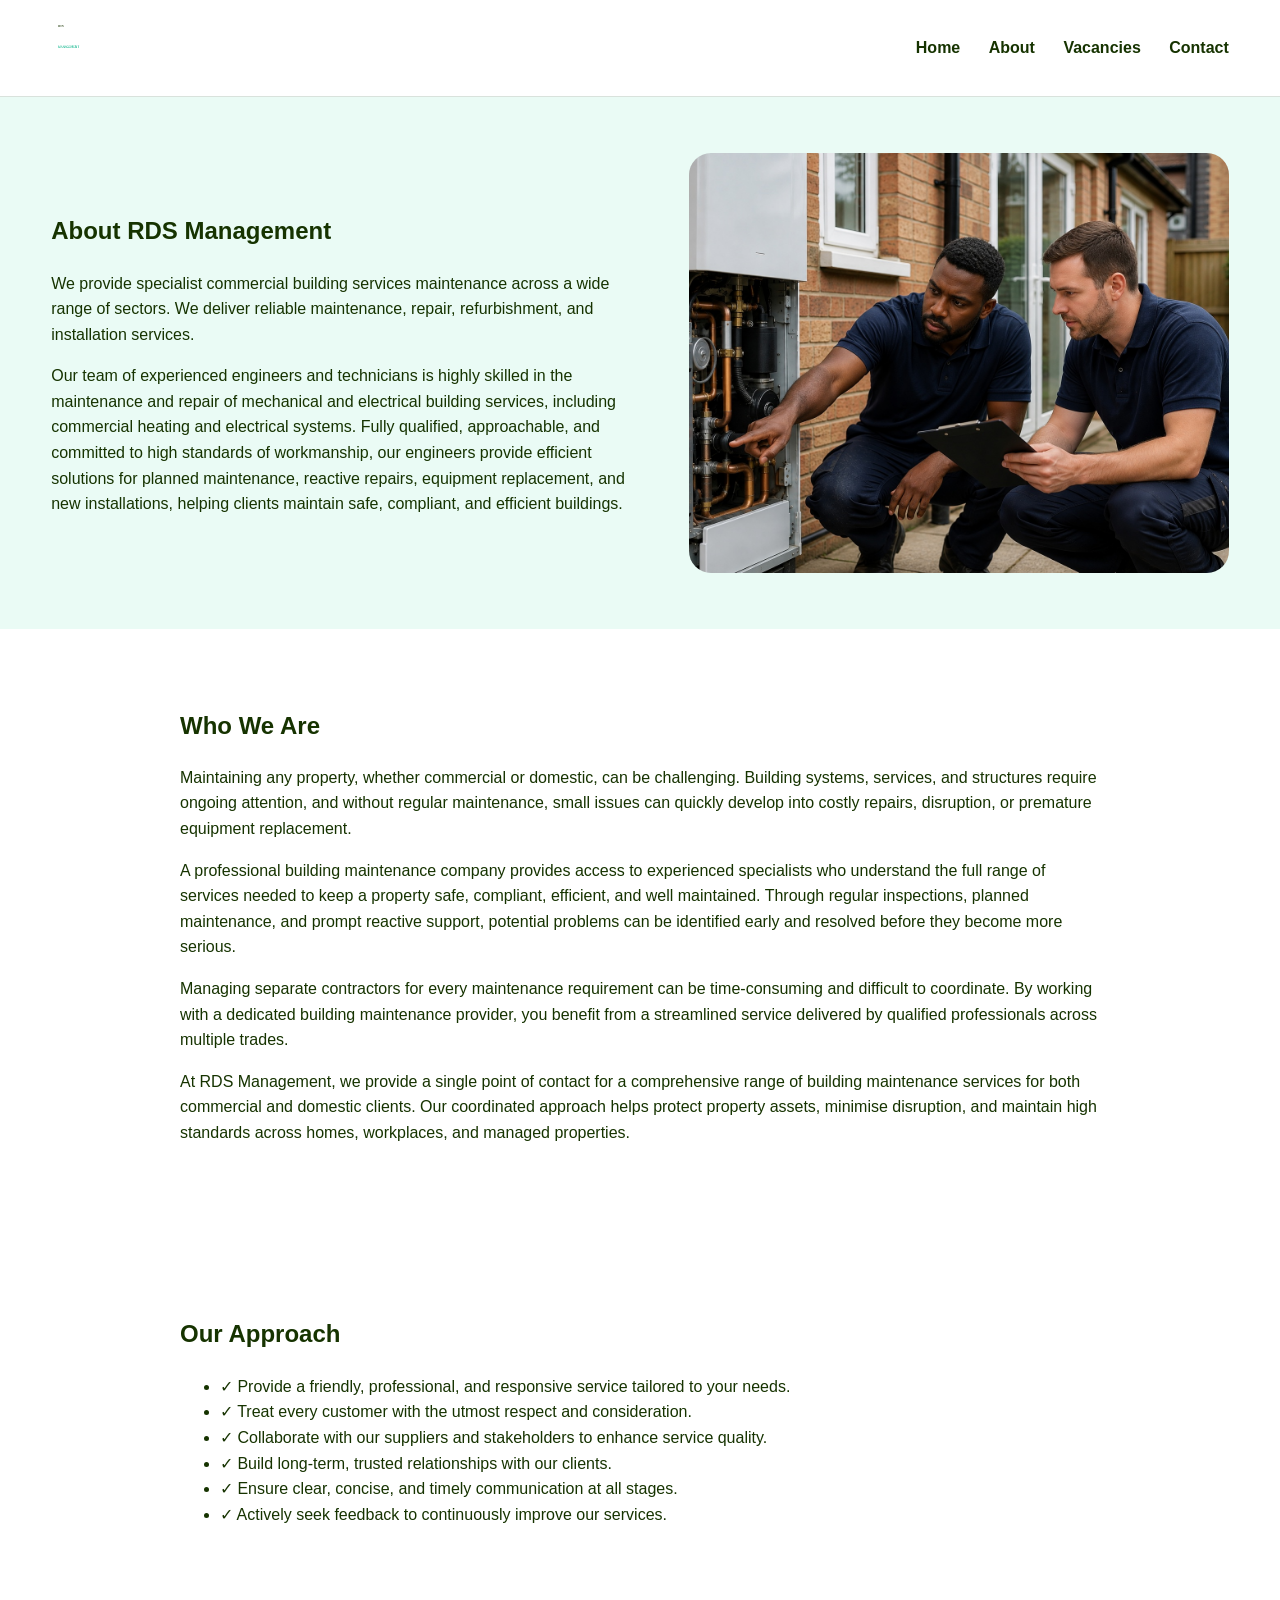
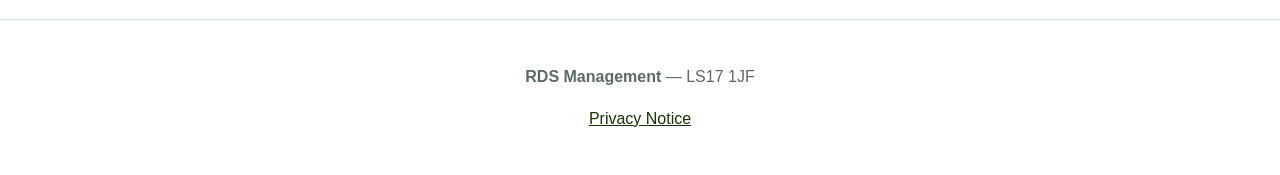
==== about.html @ 3269027c "Update about.html" ====
<!doctype html><html lang="en"><head><meta charset="utf-8"><meta name="viewport" content="width=device-width,initial-scale=1"><title>About - RDS Management</title><link rel="stylesheet" href="css/style.css"></head><body>

<header><div class="container nav">
<a href="index.html"><img src="images/logo.png" alt="RDS Management"></a>
<nav>
<a href="index.html">Home</a>
<a href="about.html">About</a>
<a href="vacancies.html">Vacancies</a>
<a href="contact.html">Contact</a>
</nav></div></header>

<section class="page-hero"><div class="container hero-grid"><div><h1>About RDS Management</h1><p>We provide specialist commercial building services maintenance across a wide range of sectors. We deliver reliable maintenance, repair, refurbishment, and installation services.<p>

<p>Our team of experienced engineers and technicians is highly skilled in the maintenance and repair of mechanical and electrical building services, including commercial heating and electrical systems. Fully qualified, approachable, and committed to high standards of workmanship, our engineers provide efficient solutions for planned maintenance, reactive repairs, equipment replacement, and new installations, helping clients maintain safe, compliant, and efficient buildings.
</p></div><div><img src="images/about-office.jpg" alt="Office meeting room"></div></div></section>

<section><div class="container text-section">
<h2>Who We Are</h2>
<p>Maintaining any property, whether commercial or domestic, can be challenging. Building systems, services, and structures require ongoing attention, and without regular maintenance, small issues can quickly develop into costly repairs, disruption, or premature equipment replacement.

<p>A professional building maintenance company provides access to experienced specialists who understand the full range of services needed to keep a property safe, compliant, efficient, and well maintained. Through regular inspections, planned maintenance, and prompt reactive support, potential problems can be identified early and resolved before they become more serious.</p>

<p>Managing separate contractors for every maintenance requirement can be time-consuming and difficult to coordinate. By working with a dedicated building maintenance provider, you benefit from a streamlined service delivered by qualified professionals across multiple trades.</p>

<p>At RDS Management, we provide a single point of contact for a comprehensive range of building maintenance services for both commercial and domestic clients. Our coordinated approach helps protect property assets, minimise disruption, and maintain high standards across homes, workplaces, and managed properties.</p>
</div></section>

<section><div class="container text-section">
<h2>Our Approach</h2>

<ul><li>✓ Provide a friendly, professional, and responsive service tailored to your needs.</li>
<li>✓ Treat every customer with the utmost respect and consideration.</li>
<li>✓ Collaborate with our suppliers and stakeholders to enhance service quality.</li>
<li>✓ Build long-term, trusted relationships with our clients.</li>
<li>✓ Ensure clear, concise, and timely communication at all stages.</li>
<li>✓ Actively seek feedback to continuously improve our services.</li></ul></p>
</div></section>
<footer><div class="container">
<p><strong>RDS Management</strong> — LS17 1JF</p>
<p><a href="privacy.html">Privacy Notice</a></p>
</div></footer>
</body></html>
---- css/style.css ----
:root{
  --bg:#ffffff;
  --text:#163300;
  --muted:#5B6B61;
  --accent:#00B386;
  --soft:#EAFBF5;
  --border:#D9E2DC;
}
*{box-sizing:border-box}
body{margin:0;font-family:Arial,sans-serif;color:var(--text);background:#fff;line-height:1.6}
.container{width:min(1180px,92%);margin:auto}
header{border-bottom:1px solid var(--border);background:#fff;position:sticky;top:0;z-index:20}
.nav{display:flex;justify-content:space-between;align-items:center;padding:16px 0}
.nav img{height:56px}
nav a{margin-left:24px;color:var(--text);text-decoration:none;font-weight:600}
.hero{padding:72px 0;background:var(--soft)}
.hero-grid{display:grid;grid-template-columns:1.05fr .95fr;gap:42px;align-items:center}
.hero h1{font-size:3rem;margin:0 0 16px}
.hero p{font-size:1.08rem;color:var(--muted)}
.btn{display:inline-block;background:var(--accent);color:#fff;padding:14px 24px;border-radius:999px;text-decoration:none;font-weight:700}
.hero img,.page-hero img,.service-card img,.sector-bg{
  width:100%;
  display:block;
  object-fit:cover;
  border-radius:22px;
}
.hero img,.page-hero img{height:420px}
section{padding:58px 0}
.section-title{text-align:center;margin-bottom:34px}
.section-title h2{margin:0;font-size:2.1rem}
.section-title p{color:var(--muted);margin-top:8px}

.services-showcase{
  display:grid;
  grid-template-columns:1fr 1fr;
  gap:28px;
  align-items:start;
}
.services-list{
  display:grid;
  grid-template-columns:1fr 1fr;
  gap:18px;
}
.service-card{
  border:1px solid var(--border);
  border-radius:24px;
  overflow:hidden;
  background:#fff;
}
.service-card img{
  height:210px;
}
.service-card .body{
  padding:18px;
}
.service-card h3{
  margin:0 0 8px;
  font-size:1.08rem;
}
.service-card p{
  margin:0;
  color:var(--muted);
  font-size:.95rem;
}
.services-feature img{
  height:100%;
  min-height:560px;
}

.sectors-banner{
  position:relative;
  border-radius:28px;
  overflow:hidden;
  background:linear-gradient(rgba(0,108,148,.88),rgba(0,108,148,.88)), url('images/about-office.jpg') center/cover no-repeat;
  color:#fff;
  padding:54px 42px;
}
.sectors-banner h2{
  text-align:center;
  color:#fff;
  margin-top:0;
  margin-bottom:28px;
  font-size:2.1rem;
}
.sectors-lists{
  display:grid;
  grid-template-columns:1fr 1fr;
  gap:48px;
}
.sectors-lists h3{
  margin-top:0;
  color:#fff;
  font-size:1.5rem;
  text-align:center;
}
.sectors-lists ul{
  list-style:none;
  padding:0;
  margin:0;
}
.sectors-lists li{
  padding:7px 0;
  text-align:center;
  font-weight:600;
  border-bottom:1px solid rgba(255,255,255,.18);
}

.page-hero{padding:56px 0;background:var(--soft)}
.text-section{
  max-width:920px;
  margin:0 auto 34px;
}
.map-wrap{border-radius:24px;overflow:hidden;border:1px solid var(--border);margin-top:24px}
footer{border-top:1px solid var(--border);padding:28px 0;text-align:center;color:var(--muted)}
footer a{color:var(--text)}

@media(max-width:980px){
  .hero-grid,.services-showcase,.sectors-lists{
    grid-template-columns:1fr;
  }
  .services-list{
    grid-template-columns:1fr;
  }
  .services-feature img{
    min-height:320px;
  }
  .hero h1{
    font-size:2.3rem;
  }
}


/* ===== FINAL INDEX LAYOUT FIX ===== */
.services-showcase{
  display:flex !important;
  align-items:flex-start !important;
  gap:32px !important;
}

.services-list{
  flex:1 1 58% !important;
  display:grid !important;
  grid-template-columns:1fr 1fr !important;
  gap:20px !important;
}

.services-feature{
  flex:1 1 42% !important;
}

.services-feature img{
  width:100% !important;
  height:100% !important;
  min-height:640px !important;
  object-fit:cover !important;
  border-radius:24px !important;
}

.service-card{
  display:block !important;
  background:#fff !important;
  border:1px solid var(--border) !important;
  border-radius:22px !important;
  overflow:hidden !important;
}

.service-card img{
  width:100% !important;
  height:190px !important;
  object-fit:contain !important;
  display:block !important;
  background:#fff !important;
  padding:12px !important;
}

.service-card .body{
  display:block !important;
  padding:18px !important;
}

.service-card h3{
  display:block !important;
  margin:0 0 8px !important;
  color:var(--text) !important;
  font-size:1.05rem !important;
}

.service-card p{
  display:block !important;
  margin:0 !important;
  color:var(--muted) !important;
  font-size:.95rem !important;
  line-height:1.5 !important;
}

@media(max-width:980px){
  .services-showcase{
    flex-direction:column !important;
  }
  .services-list{
    grid-template-columns:1fr !important;
    width:100% !important;
  }
  .services-feature{
    width:100% !important;
  }
  .services-feature img{
    min-height:320px !important;
  }
}
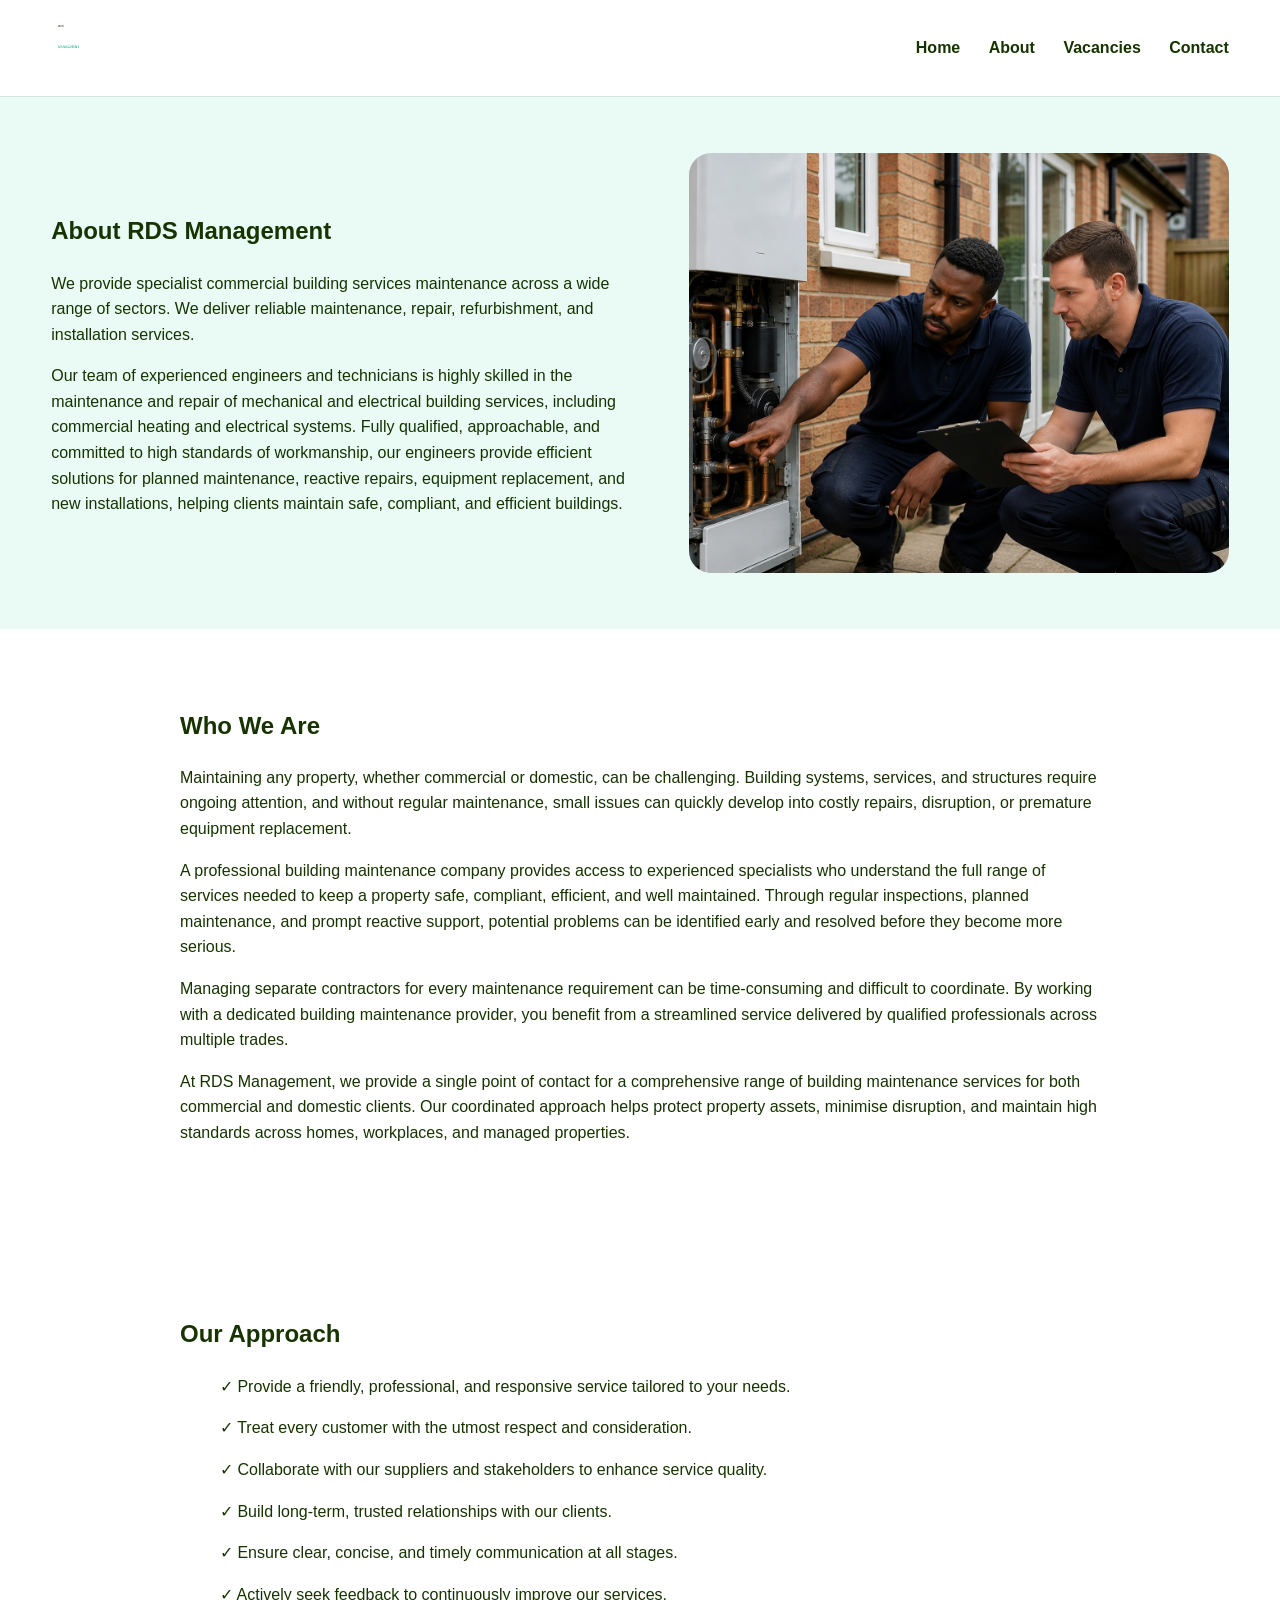
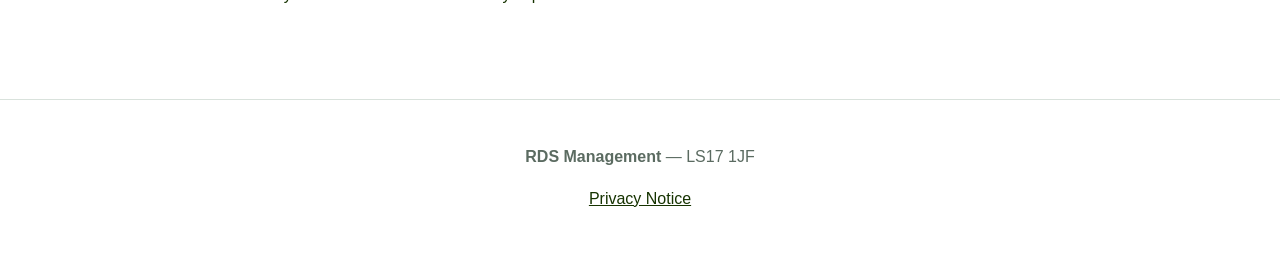
==== commit 887180ac: "Update about.html" ====
--- a/about.html
+++ b/about.html
@@ -28,12 +28,12 @@
 <section><div class="container text-section">
 <h2>Our Approach</h2>
 
-<ul><li>✓ Provide a friendly, professional, and responsive service tailored to your needs.</li>
-<li>✓ Treat every customer with the utmost respect and consideration.</li>
-<li>✓ Collaborate with our suppliers and stakeholders to enhance service quality.</li>
-<li>✓ Build long-term, trusted relationships with our clients.</li>
-<li>✓ Ensure clear, concise, and timely communication at all stages.</li>
-<li>✓ Actively seek feedback to continuously improve our services.</li></ul></p>
+<ul><p>✓ Provide a friendly, professional, and responsive service tailored to your needs.</p>
+<p>✓ Treat every customer with the utmost respect and consideration.</p>
+<p>✓ Collaborate with our suppliers and stakeholders to enhance service quality.</p>
+<p>✓ Build long-term, trusted relationships with our clients.</p>
+<p>✓ Ensure clear, concise, and timely communication at all stages.</p>
+<p>✓ Actively seek feedback to continuously improve our services.</p></ul></p>
 </div></section>
 <footer><div class="container">
 <p><strong>RDS Management</strong> — LS17 1JF</p>
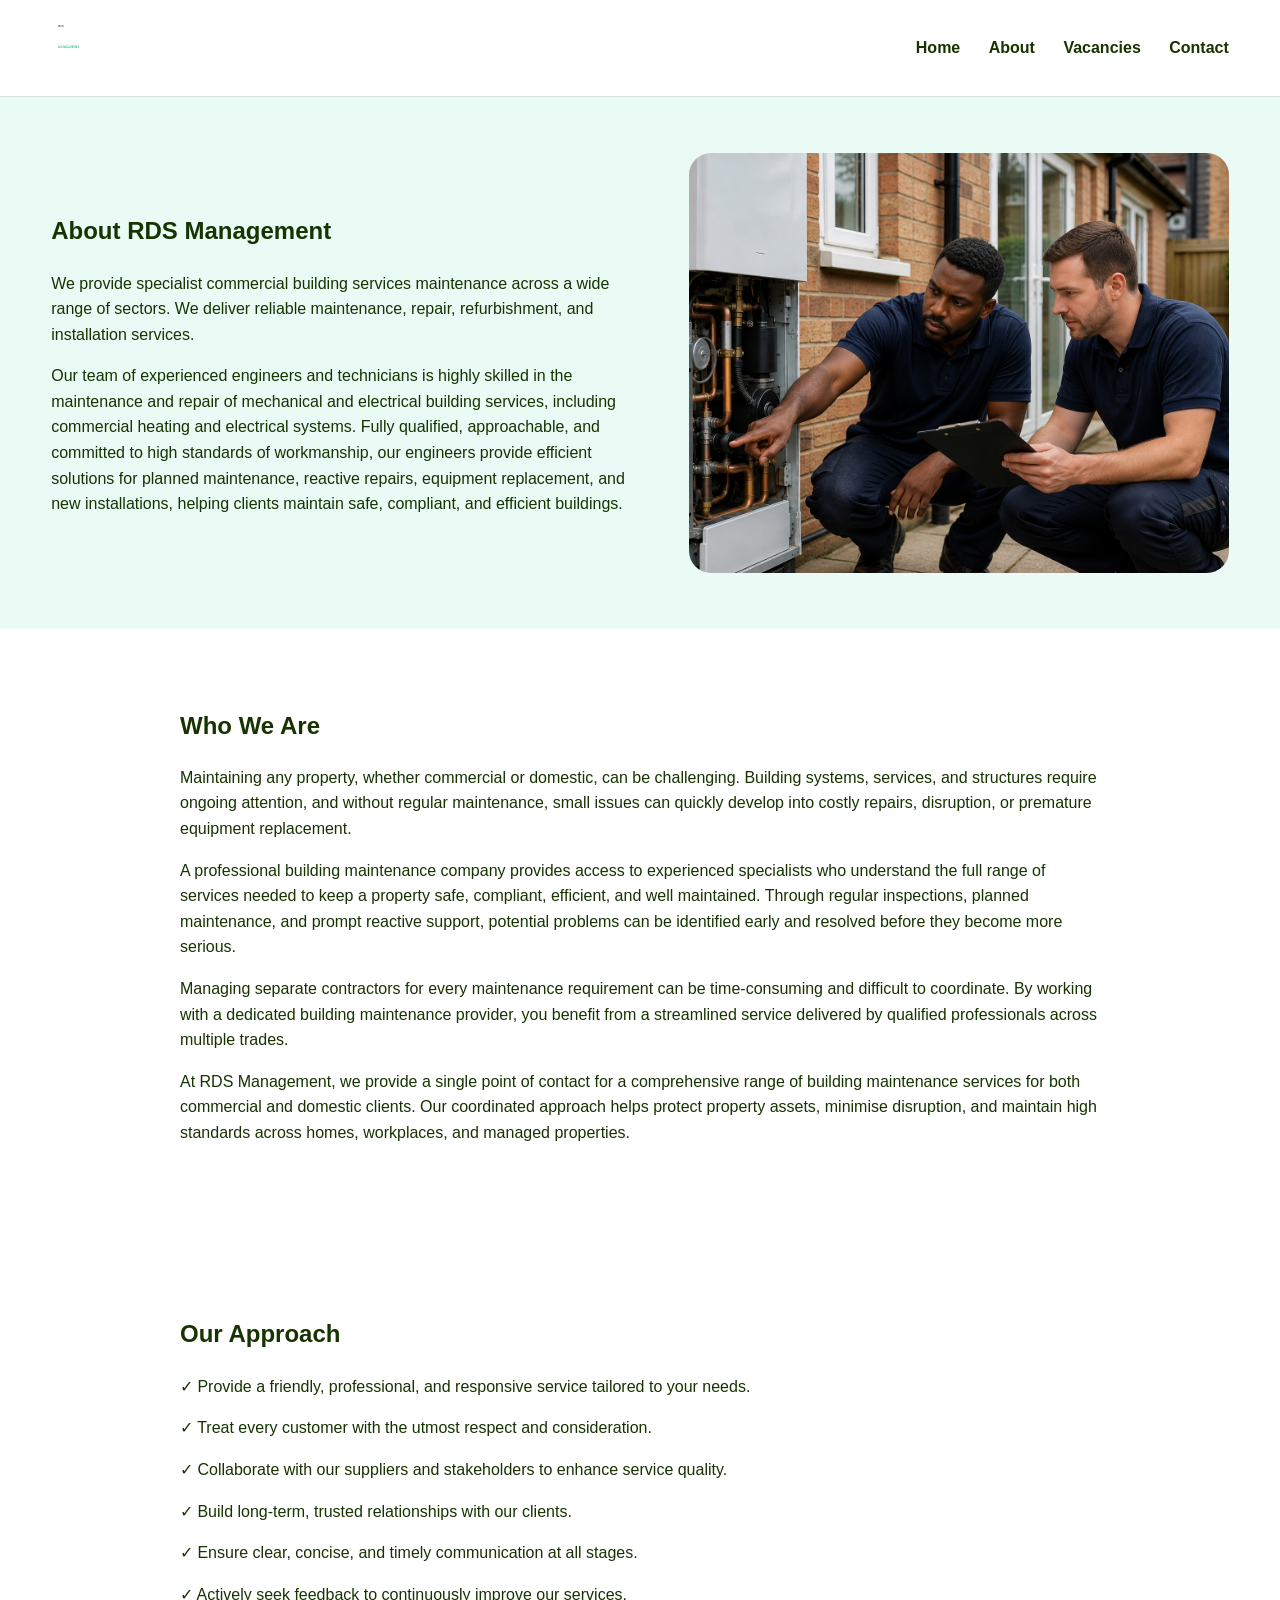
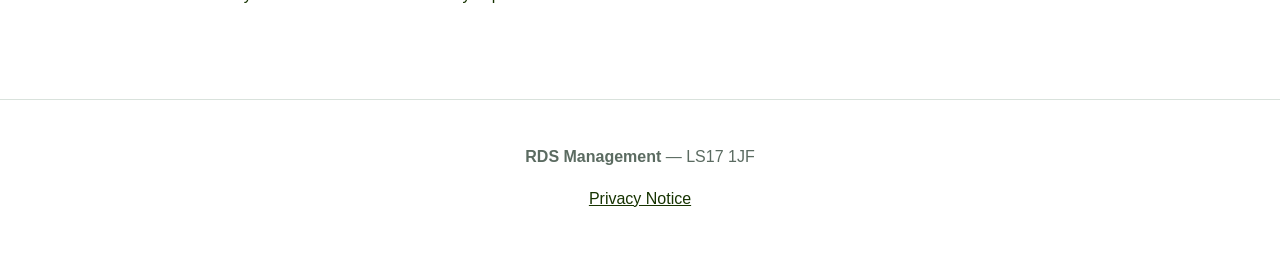
==== commit 987eb822: "Update about.html" ====
--- a/about.html
+++ b/about.html
@@ -28,12 +28,12 @@
 <section><div class="container text-section">
 <h2>Our Approach</h2>
 
-<ul><p>✓ Provide a friendly, professional, and responsive service tailored to your needs.</p>
+<p>✓ Provide a friendly, professional, and responsive service tailored to your needs.</p>
 <p>✓ Treat every customer with the utmost respect and consideration.</p>
 <p>✓ Collaborate with our suppliers and stakeholders to enhance service quality.</p>
 <p>✓ Build long-term, trusted relationships with our clients.</p>
 <p>✓ Ensure clear, concise, and timely communication at all stages.</p>
-<p>✓ Actively seek feedback to continuously improve our services.</p></ul></p>
+<p>✓ Actively seek feedback to continuously improve our services.</p>
 </div></section>
 <footer><div class="container">
 <p><strong>RDS Management</strong> — LS17 1JF</p>
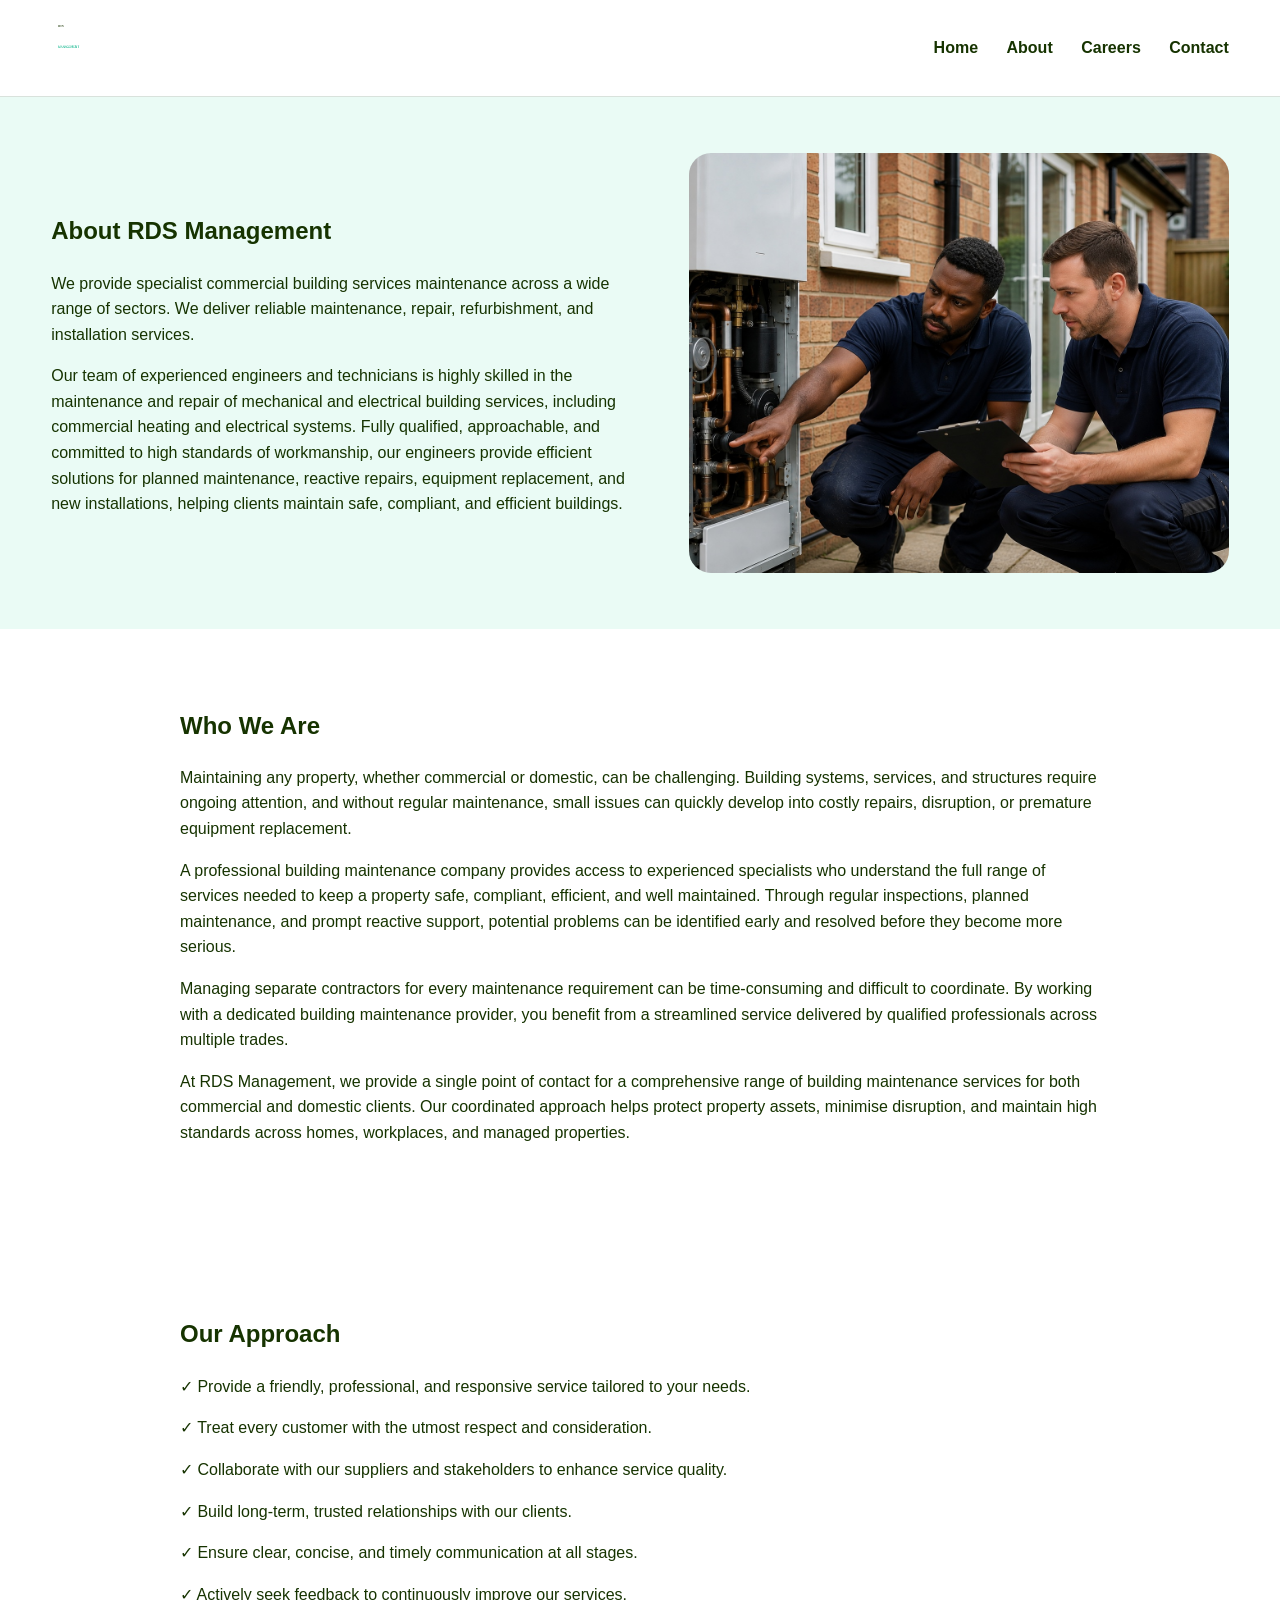
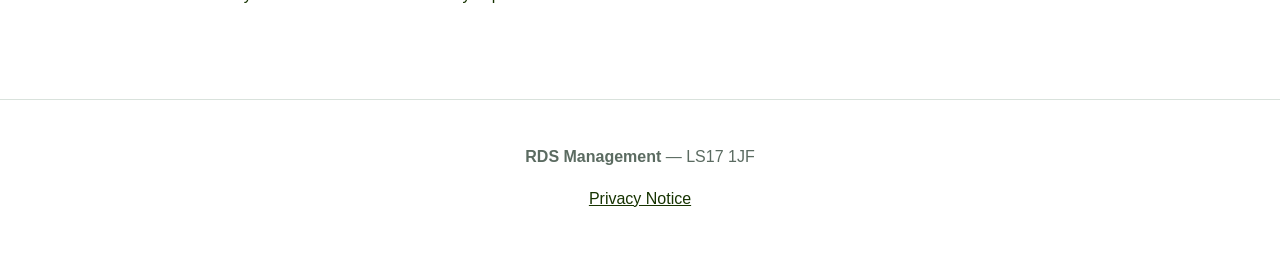
==== commit c8891074: "Update about.html" ====
--- a/about.html
+++ b/about.html
@@ -5,7 +5,7 @@
 <nav>
 <a href="index.html">Home</a>
 <a href="about.html">About</a>
-<a href="vacancies.html">Vacancies</a>
+<a href="vacancies.html">Careers</a>
 <a href="contact.html">Contact</a>
 </nav></div></header>
 
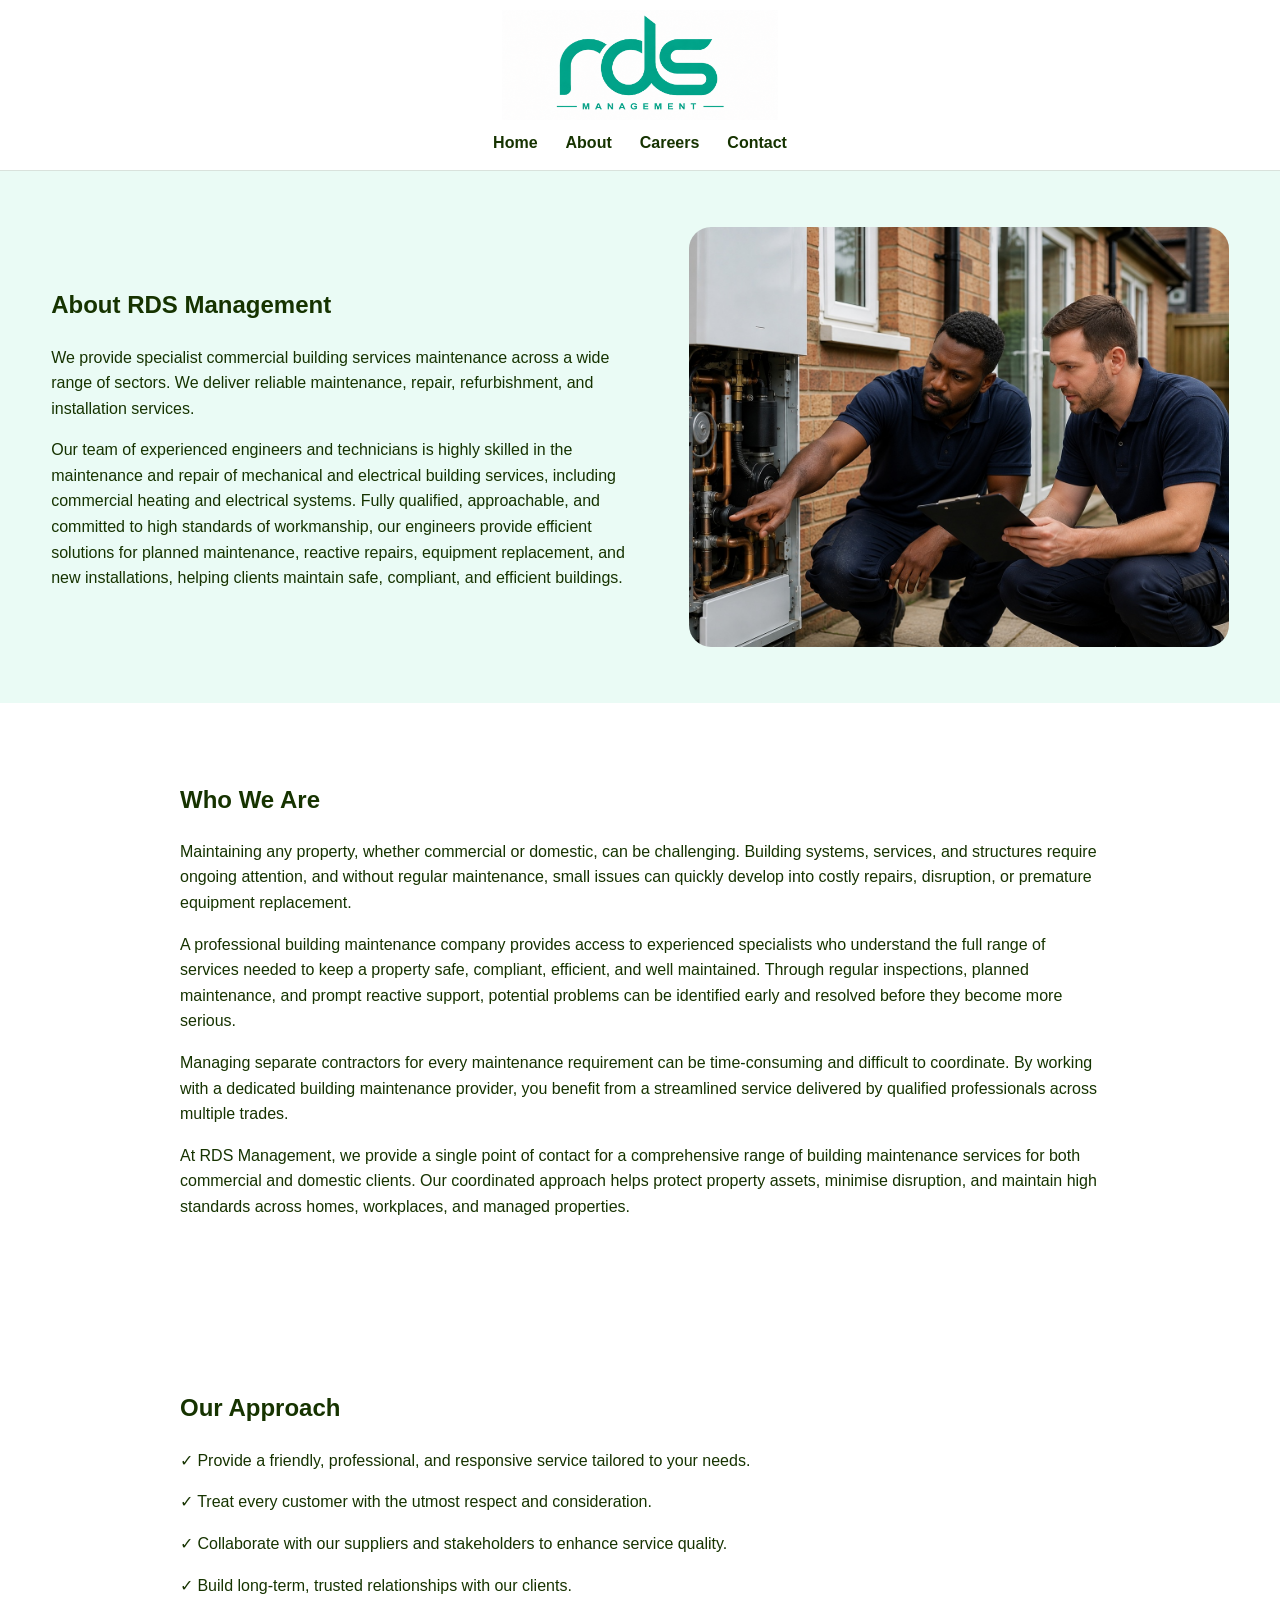
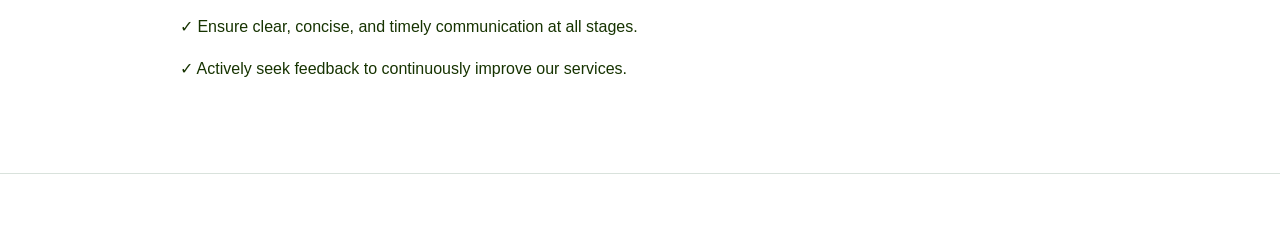
==== commit ff893414: "Update about.html" ====
--- a/about.html
+++ b/about.html
@@ -5,7 +5,7 @@
 <nav>
 <a href="index.html">Home</a>
 <a href="about.html">About</a>
-<a href="vacancies.html">Careers</a>
+<a href="careers.html">Careers</a>
 <a href="contact.html">Contact</a>
 </nav></div></header>
 
@@ -36,7 +36,7 @@
 <p>✓ Actively seek feedback to continuously improve our services.</p>
 </div></section>
 <footer><div class="container">
-<p><strong>RDS Management</strong> — LS17 1JF</p>
-<p><a href="privacy.html">Privacy Notice</a></p>
+<!--<p><strong>RDS Management</strong> — LS17 1JF</p>
+<p><a href="privacy.html">Privacy Notice</a></p>-->
 </div></footer>
 </body></html>
--- a/css/style.css
+++ b/css/style.css
@@ -11,9 +11,46 @@
 body{margin:0;font-family:Arial,sans-serif;color:var(--text);background:#fff;line-height:1.6}
 .container{width:min(1180px,92%);margin:auto}
 header{border-bottom:1px solid var(--border);background:#fff;position:sticky;top:0;z-index:20}
-.nav{display:flex;justify-content:space-between;align-items:center;padding:16px 0}
-.nav img{height:56px}
-nav a{margin-left:24px;color:var(--text);text-decoration:none;font-weight:600}
+
+
+header{
+  border-bottom:1px solid var(--border);
+  background:#fff;
+  position:sticky;
+  top:0;
+  z-index:20;
+}
+
+.nav{
+  display:flex;
+  flex-direction:column;
+  align-items:center;
+  justify-content:center;
+  gap:10px;
+  padding:10px 0 14px;
+}
+
+.nav img{
+  height:110px;
+  width:auto;
+  display:block;
+}
+
+nav{
+  display:flex;
+  justify-content:center;
+  align-items:center;
+  gap:28px;
+  flex-wrap:wrap;
+}
+
+nav a{
+  margin:0;
+  color:var(--text);
+  text-decoration:none;
+  font-weight:600;
+  font-size:1rem;
+}
 .hero{padding:72px 0;background:var(--soft)}
 .hero-grid{display:grid;grid-template-columns:1.05fr .95fr;gap:42px;align-items:center}
 .hero h1{font-size:3rem;margin:0 0 16px}
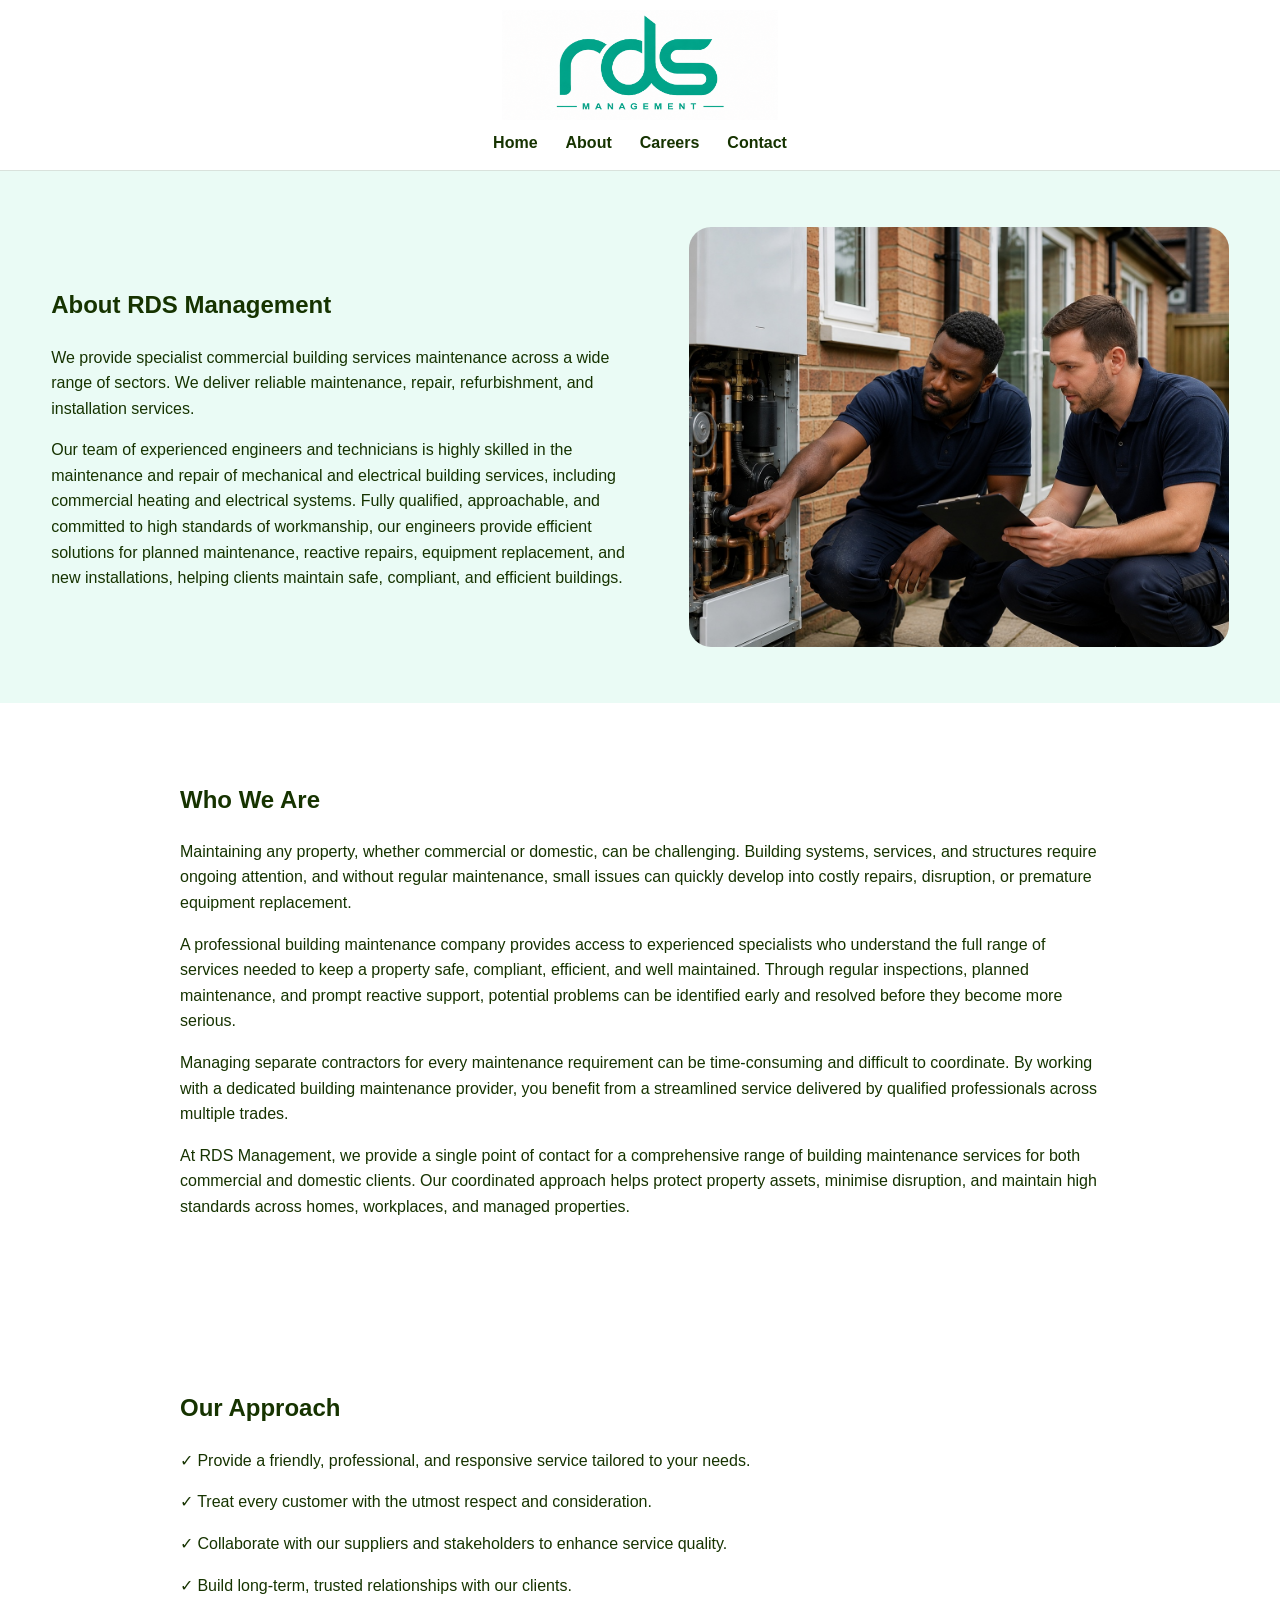
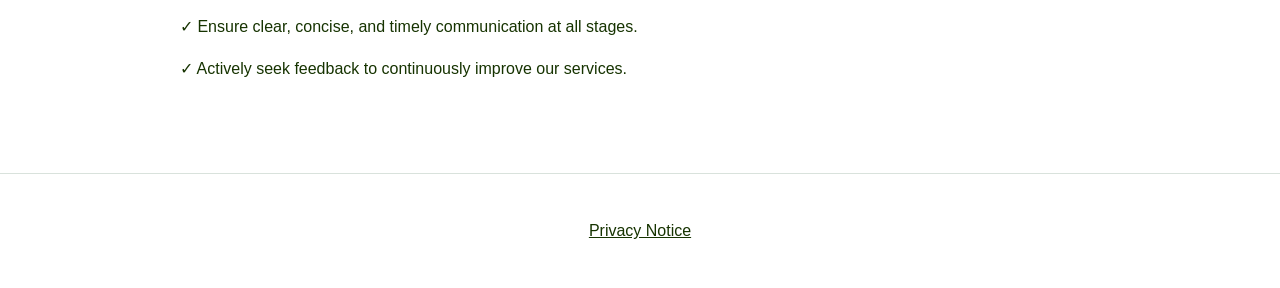
==== commit 568c731b: "Update about.html" ====
--- a/about.html
+++ b/about.html
@@ -36,7 +36,7 @@
 <p>✓ Actively seek feedback to continuously improve our services.</p>
 </div></section>
 <footer><div class="container">
-<!--<p><strong>RDS Management</strong> — LS17 1JF</p>
-<p><a href="privacy.html">Privacy Notice</a></p>-->
+<!--<p><strong>RDS Management</strong> — LS17 1JF</p>-->
+<p><a href="privacy.html">Privacy Notice</a></p>
 </div></footer>
 </body></html>
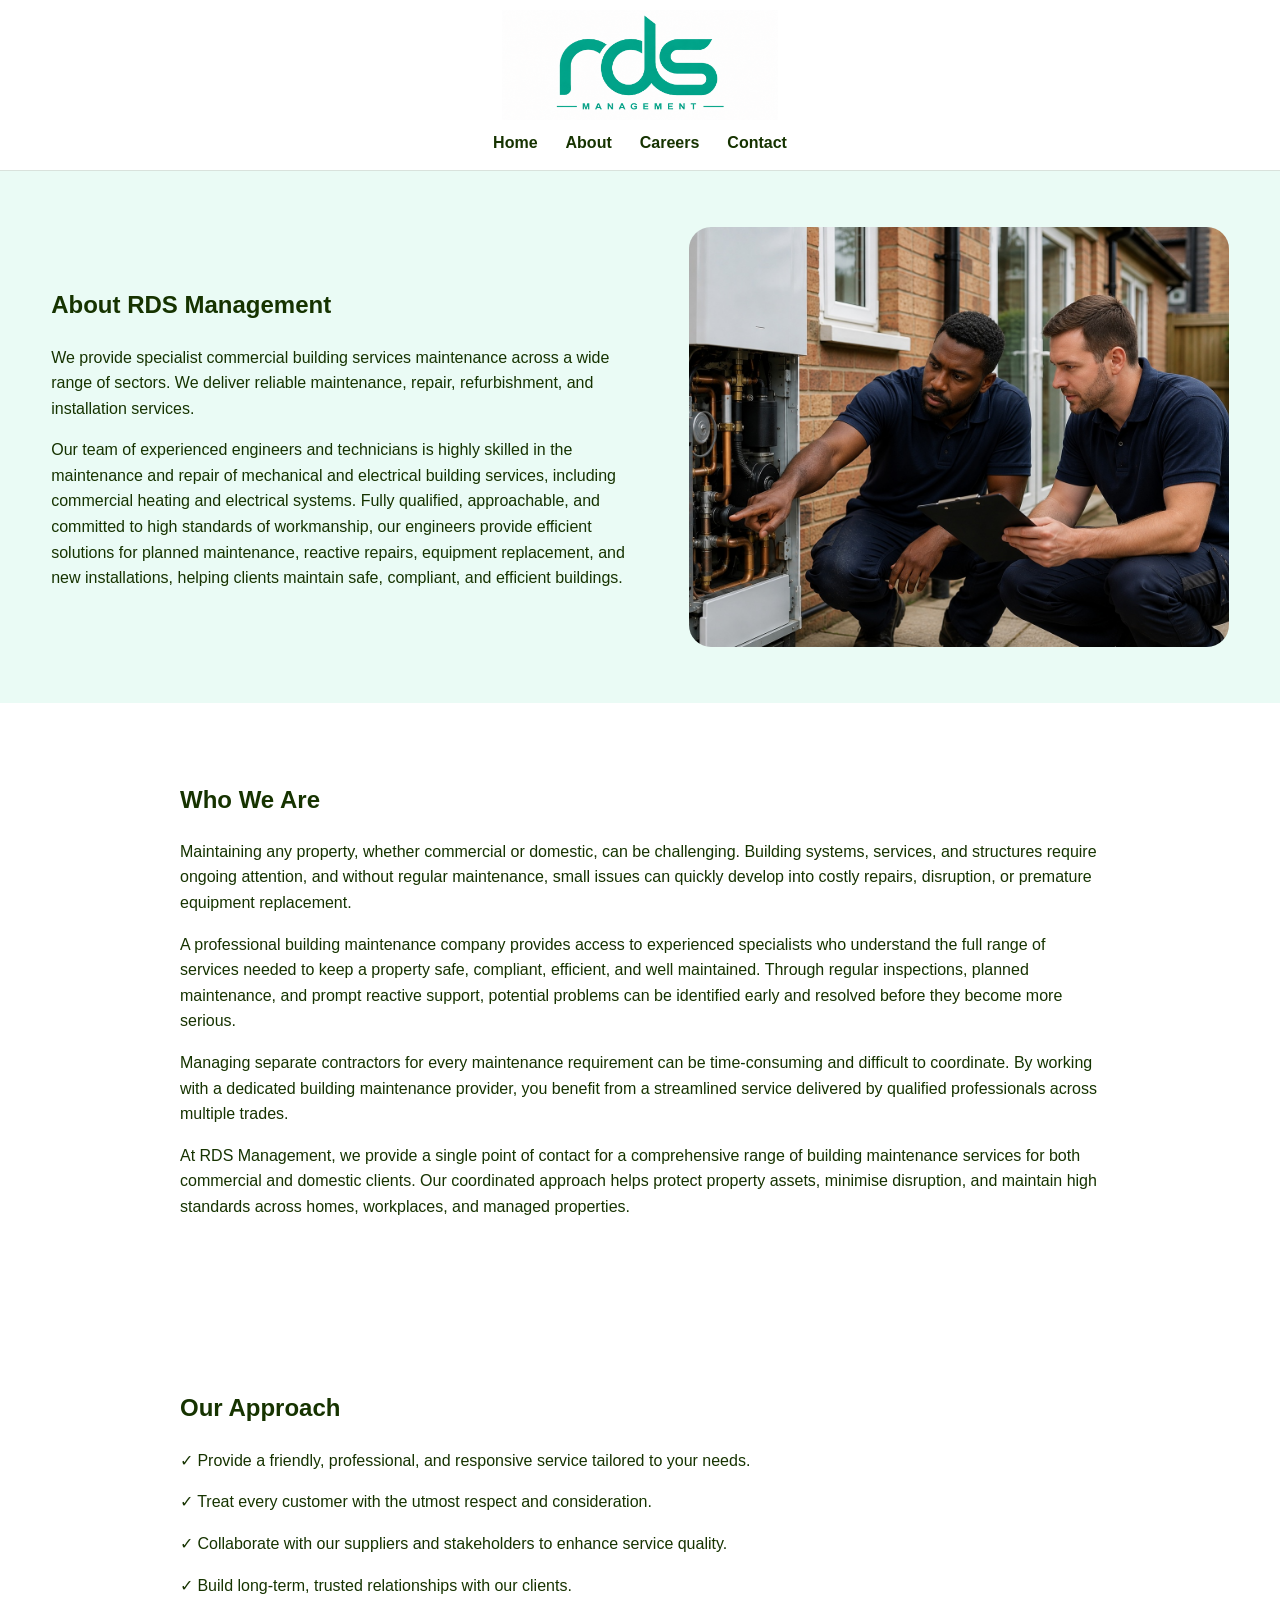
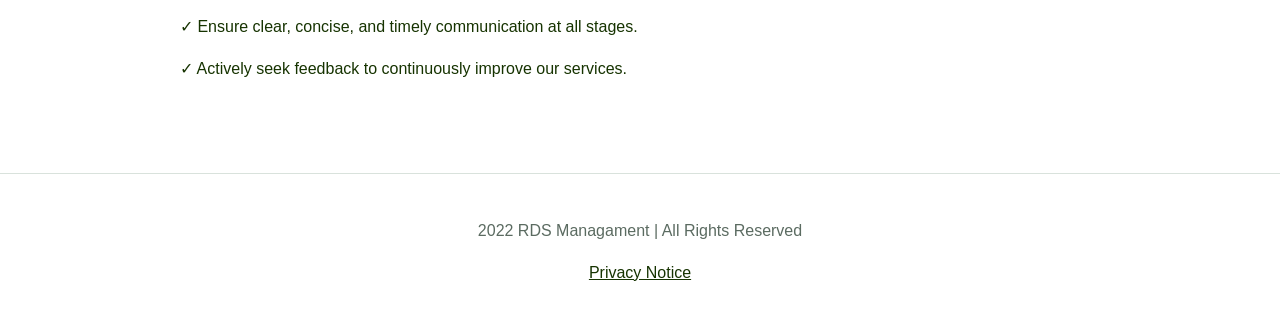
==== commit 2c78ad38: "Update about.html" ====
--- a/about.html
+++ b/about.html
@@ -36,7 +36,7 @@
 <p>✓ Actively seek feedback to continuously improve our services.</p>
 </div></section>
 <footer><div class="container">
-<!--<p><strong>RDS Management</strong> — LS17 1JF</p>-->
+<p>2022 RDS Managament | All Rights Reserved</p>
 <p><a href="privacy.html">Privacy Notice</a></p>
 </div></footer>
 </body></html>
